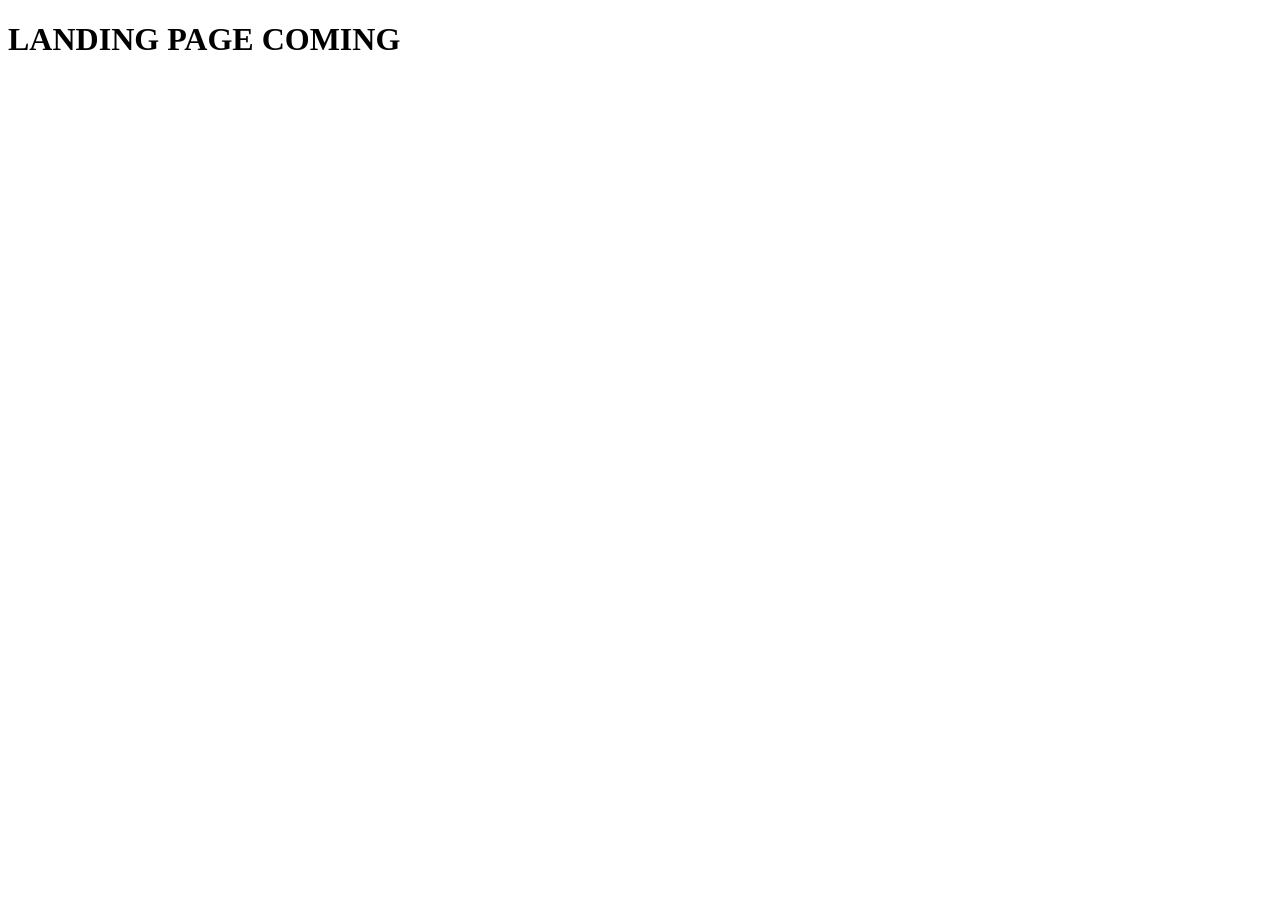
==== frontend/index.html @ fdd08b06 "Kgabo additions" ====
<!DOCTYPE html>
<html lang="en">
<head>
    <meta charset="UTF-8">
    <meta name="viewport" content="width=device-width, initial-scale=1.0">
    <title>Document</title>
</head>
<body>
    <h1>LANDING PAGE COMING</h1>
</body>
</html>
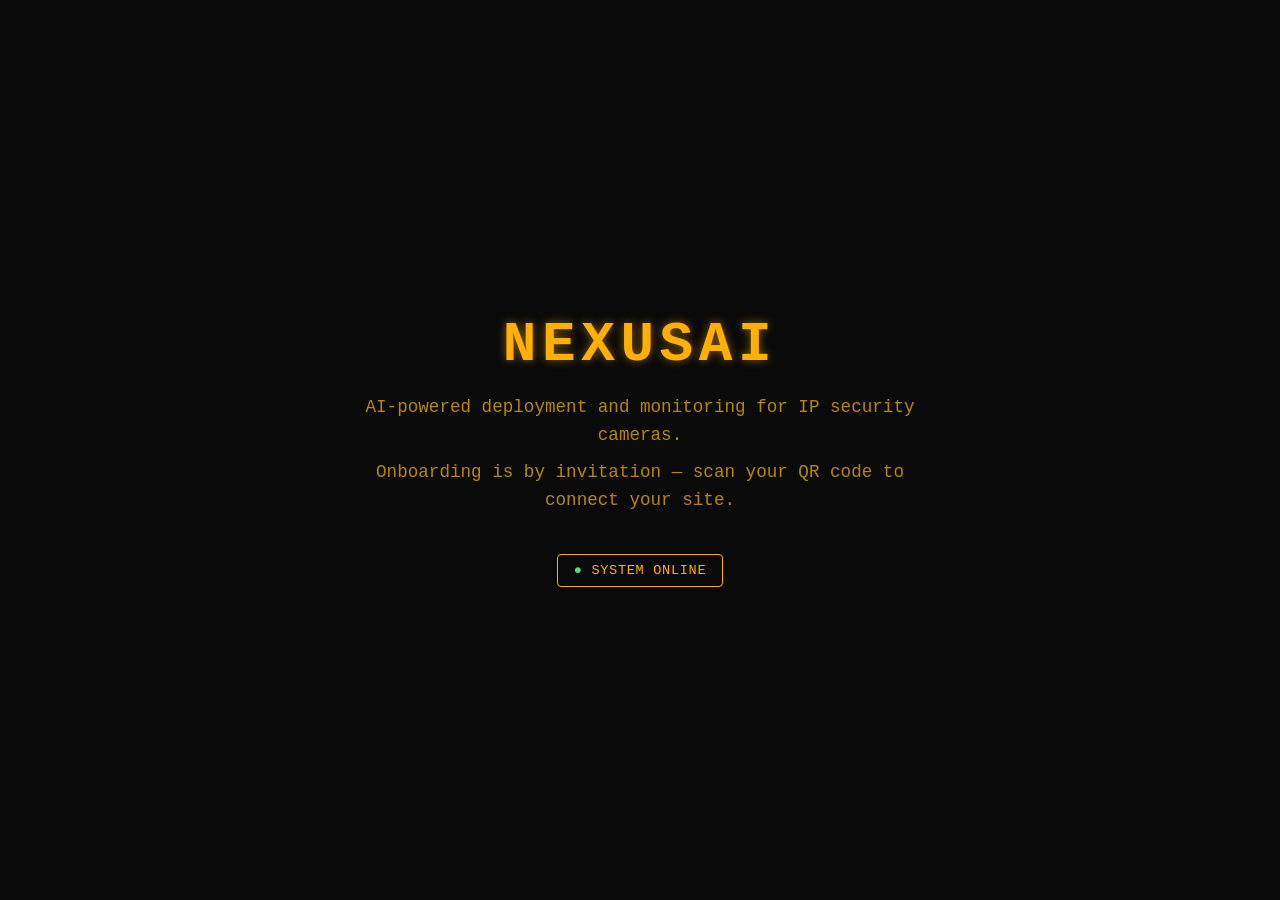
==== commit 869534d2: "add landing page - bare bone basic" ====
--- a/frontend/index.html
+++ b/frontend/index.html
@@ -3,9 +3,54 @@
 <head>
     <meta charset="UTF-8">
     <meta name="viewport" content="width=device-width, initial-scale=1.0">
-    <title>Document</title>
+    <title>NexusAI</title>
+    <style>
+        * { margin: 0; padding: 0; box-sizing: border-box; }
+        body {
+            background: #0a0a0a;
+            color: #ffb000;
+            font-family: 'Courier New', monospace;
+            min-height: 100vh;
+            display: flex;
+            align-items: center;
+            justify-content: center;
+            text-align: center;
+            padding: 2rem;
+        }
+        .container { max-width: 600px; }
+        h1 {
+            font-size: clamp(2rem, 6vw, 3.5rem);
+            letter-spacing: 0.1em;
+            text-shadow: 0 0 10px rgba(255, 176, 0, 0.5);
+            margin-bottom: 1rem;
+        }
+        p {
+            color: #b8860b;
+            font-size: 1.1rem;
+            line-height: 1.6;
+            margin-bottom: 0.5rem;
+        }
+        .status {
+            display: inline-block;
+            margin-top: 2rem;
+            padding: 0.5rem 1rem;
+            border: 1px solid #ffb000;
+            border-radius: 4px;
+            font-size: 0.85rem;
+            letter-spacing: 0.05em;
+        }
+        .status::before {
+            content: "● ";
+            color: #4ade80;
+        }
+    </style>
 </head>
 <body>
-    <h1>LANDING PAGE COMING</h1>
+    <div class="container">
+        <h1>NEXUSAI</h1>
+        <p>AI-powered deployment and monitoring for IP security cameras.</p>
+        <p>Onboarding is by invitation — scan your QR code to connect your site.</p>
+        <div class="status">SYSTEM ONLINE</div>
+    </div>
 </body>
 </html>
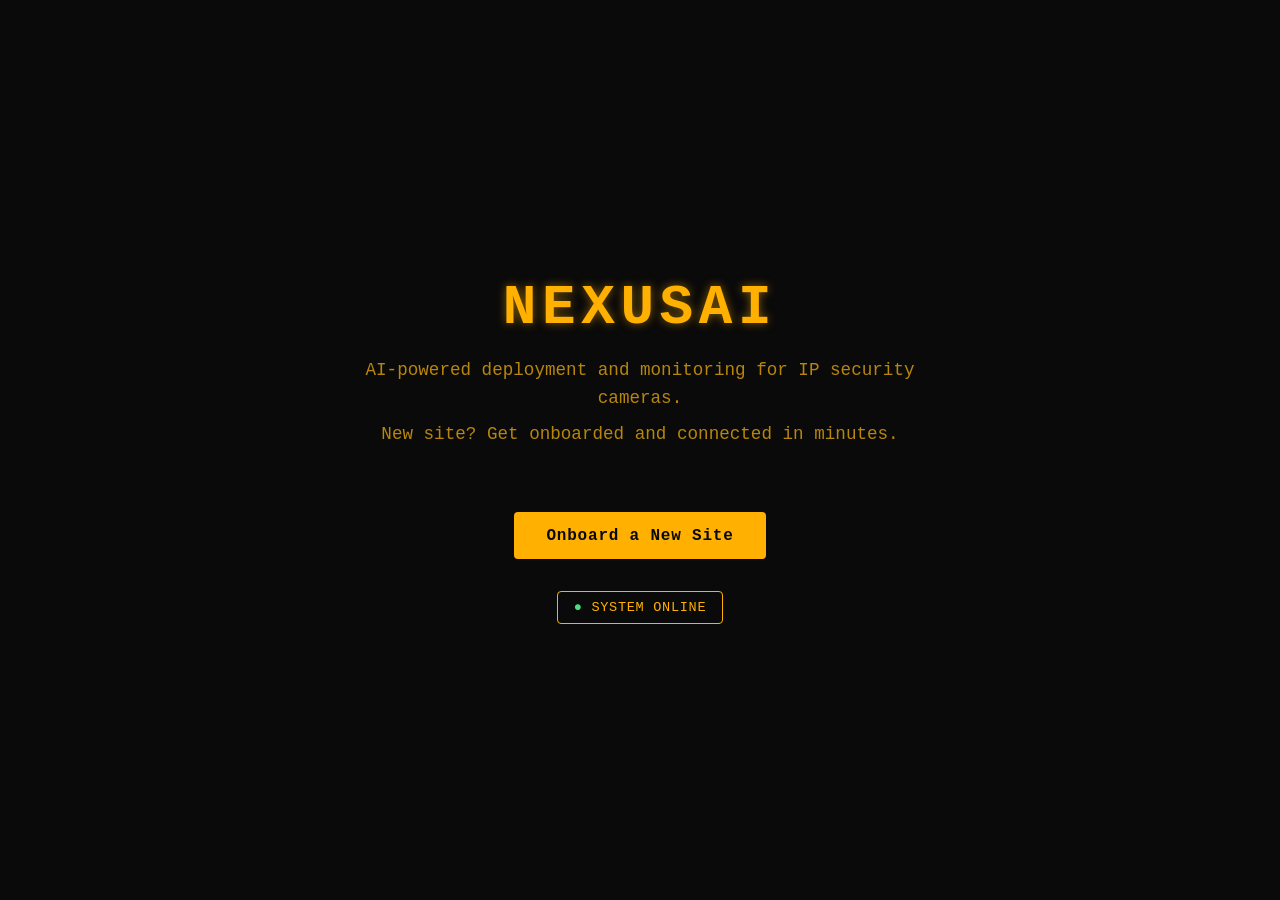
==== commit b607f170: "add CTA linking landing page to onboarding form" ====
--- a/frontend/index.html
+++ b/frontend/index.html
@@ -43,13 +43,31 @@
             content: "● ";
             color: #4ade80;
         }
+        .cta {
+            display: inline-block;
+            margin-top: 2rem;
+            padding: 0.9rem 2rem;
+            background: #ffb000;
+            color: #0a0a0a;
+            font-family: inherit;
+            font-weight: bold;
+            letter-spacing: 0.05em;
+            text-decoration: none;
+            border-radius: 4px;
+            transition: opacity 0.15s ease;
+        }
+        .cta:hover { opacity: 0.85; }
+        .cta-row { margin-top: 2rem; display: flex; gap: 1rem; justify-content: center; flex-wrap: wrap; }
     </style>
 </head>
 <body>
     <div class="container">
         <h1>NEXUSAI</h1>
         <p>AI-powered deployment and monitoring for IP security cameras.</p>
-        <p>Onboarding is by invitation — scan your QR code to connect your site.</p>
+        <p>New site? Get onboarded and connected in minutes.</p>
+        <div class="cta-row">
+            <a href="/form.html" class="cta">Onboard a New Site</a>
+        </div>
         <div class="status">SYSTEM ONLINE</div>
     </div>
 </body>
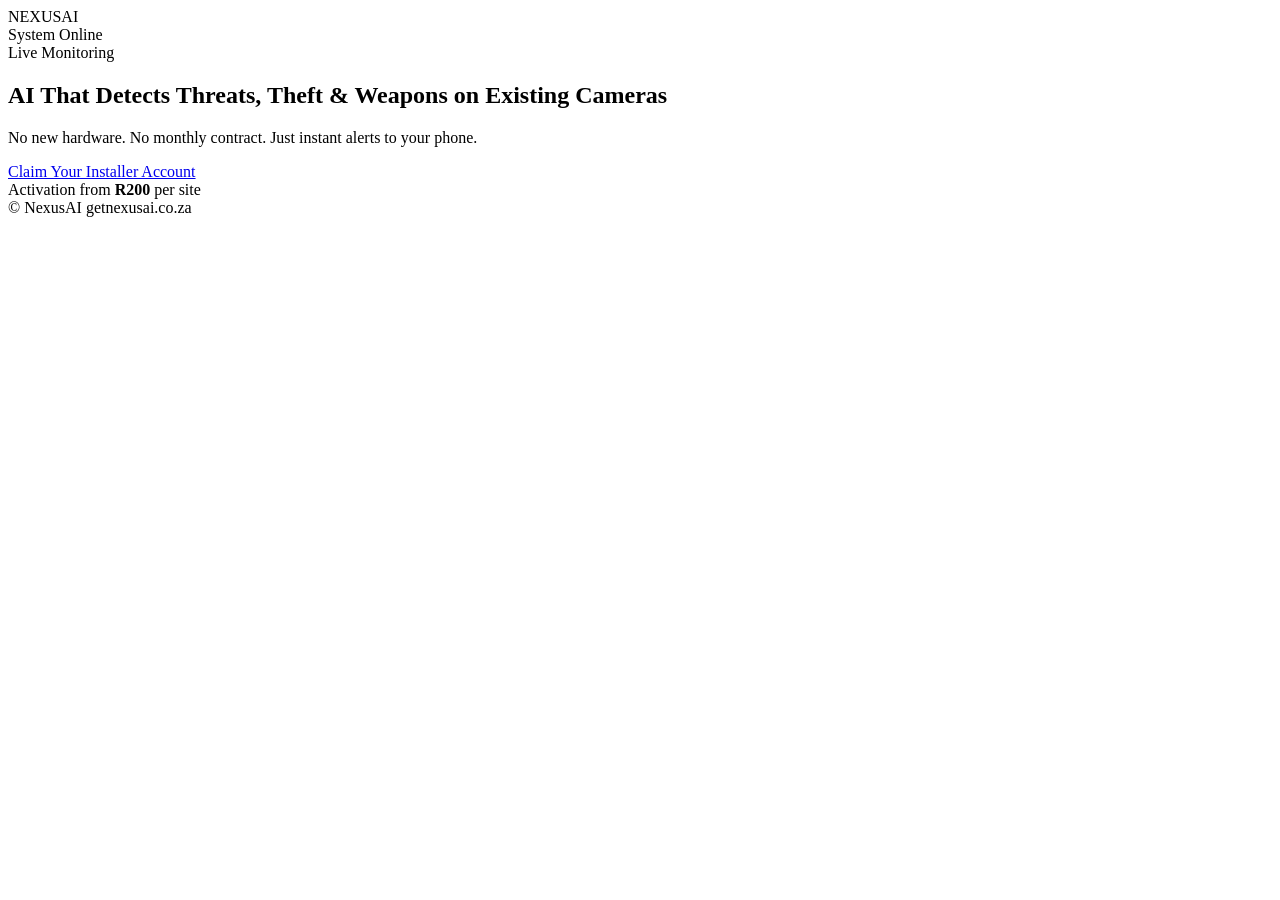
==== commit 119538cc: "Simple landing page & colour scheme updated" ====
--- a/frontend/index.html
+++ b/frontend/index.html
@@ -1,74 +1,56 @@
 <!DOCTYPE html>
 <html lang="en">
 <head>
-    <meta charset="UTF-8">
-    <meta name="viewport" content="width=device-width, initial-scale=1.0">
-    <title>NexusAI</title>
-    <style>
-        * { margin: 0; padding: 0; box-sizing: border-box; }
-        body {
-            background: #0a0a0a;
-            color: #ffb000;
-            font-family: 'Courier New', monospace;
-            min-height: 100vh;
-            display: flex;
-            align-items: center;
-            justify-content: center;
-            text-align: center;
-            padding: 2rem;
-        }
-        .container { max-width: 600px; }
-        h1 {
-            font-size: clamp(2rem, 6vw, 3.5rem);
-            letter-spacing: 0.1em;
-            text-shadow: 0 0 10px rgba(255, 176, 0, 0.5);
-            margin-bottom: 1rem;
-        }
-        p {
-            color: #b8860b;
-            font-size: 1.1rem;
-            line-height: 1.6;
-            margin-bottom: 0.5rem;
-        }
-        .status {
-            display: inline-block;
-            margin-top: 2rem;
-            padding: 0.5rem 1rem;
-            border: 1px solid #ffb000;
-            border-radius: 4px;
-            font-size: 0.85rem;
-            letter-spacing: 0.05em;
-        }
-        .status::before {
-            content: "● ";
-            color: #4ade80;
-        }
-        .cta {
-            display: inline-block;
-            margin-top: 2rem;
-            padding: 0.9rem 2rem;
-            background: #ffb000;
-            color: #0a0a0a;
-            font-family: inherit;
-            font-weight: bold;
-            letter-spacing: 0.05em;
-            text-decoration: none;
-            border-radius: 4px;
-            transition: opacity 0.15s ease;
-        }
-        .cta:hover { opacity: 0.85; }
-        .cta-row { margin-top: 2rem; display: flex; gap: 1rem; justify-content: center; flex-wrap: wrap; }
-    </style>
+  <meta charset="UTF-8">
+  <meta name="viewport" content="width=device-width, initial-scale=1.0">
+  <title>NexusAI — AI Threat Detection for Existing Cameras</title>
+  <link rel="preconnect" href="https://fonts.googleapis.com">
+  <link href="https://fonts.googleapis.com/css2?family=Space+Grotesk:wght@600;700&family=Inter:wght@400;500&family=IBM+Plex+Mono:wght@400;500&display=swap" rel="stylesheet">
+  <link rel="stylesheet" href="/styles.css">
 </head>
 <body>
-    <div class="container">
-        <h1>NEXUSAI</h1>
-        <p>AI-powered deployment and monitoring for IP security cameras.</p>
-        <p>New site? Get onboarded and connected in minutes.</p>
-        <div class="cta-row">
-            <a href="/form.html" class="cta">Onboard a New Site</a>
+
+  <nav class="nav">
+    <div class="wrap">
+      <div class="logo">NEXUS<span>AI</span></div>
+      <div class="nav-status">
+        <span class="osd"><span class="rec-dot"></span>System Online</span>
+      </div>
+    </div>
+  </nav>
+
+  <section class="hero">
+    <div class="wrap">
+      <div class="hero-frame">
+        <span class="corner tl"></span>
+        <span class="corner tr"></span>
+        <span class="corner bl"></span>
+        <span class="corner br"></span>
+
+        <div class="hero-eyebrow">
+          <span class="osd"><span class="rec-dot"></span>Live Monitoring</span>
         </div>
-        <div class="status">SYSTEM ONLINE</div>
+
+        <h1>AI That Detects Threats, Theft &amp; Weapons on Existing Cameras</h1>
+        <p class="hero-sub">No new hardware. No monthly contract. Just instant alerts to your phone.</p>
+
+        <a href="/form.html" class="btn btn-primary">Claim Your Installer Account</a>
+      </div>
     </div>
+  </section>
+
+  <div class="pricing-note">
+    <div class="wrap">
+      <span class="osd">Activation from <strong>R200</strong> per site</span>
+    </div>
+  </div>
+
+  <footer>
+    <div class="wrap">
+      <span class="osd">&copy; NexusAI</span>
+      <span class="osd">getnexusai.co.za</span>
+    </div>
+  </footer>
+
 </body>
 </html>
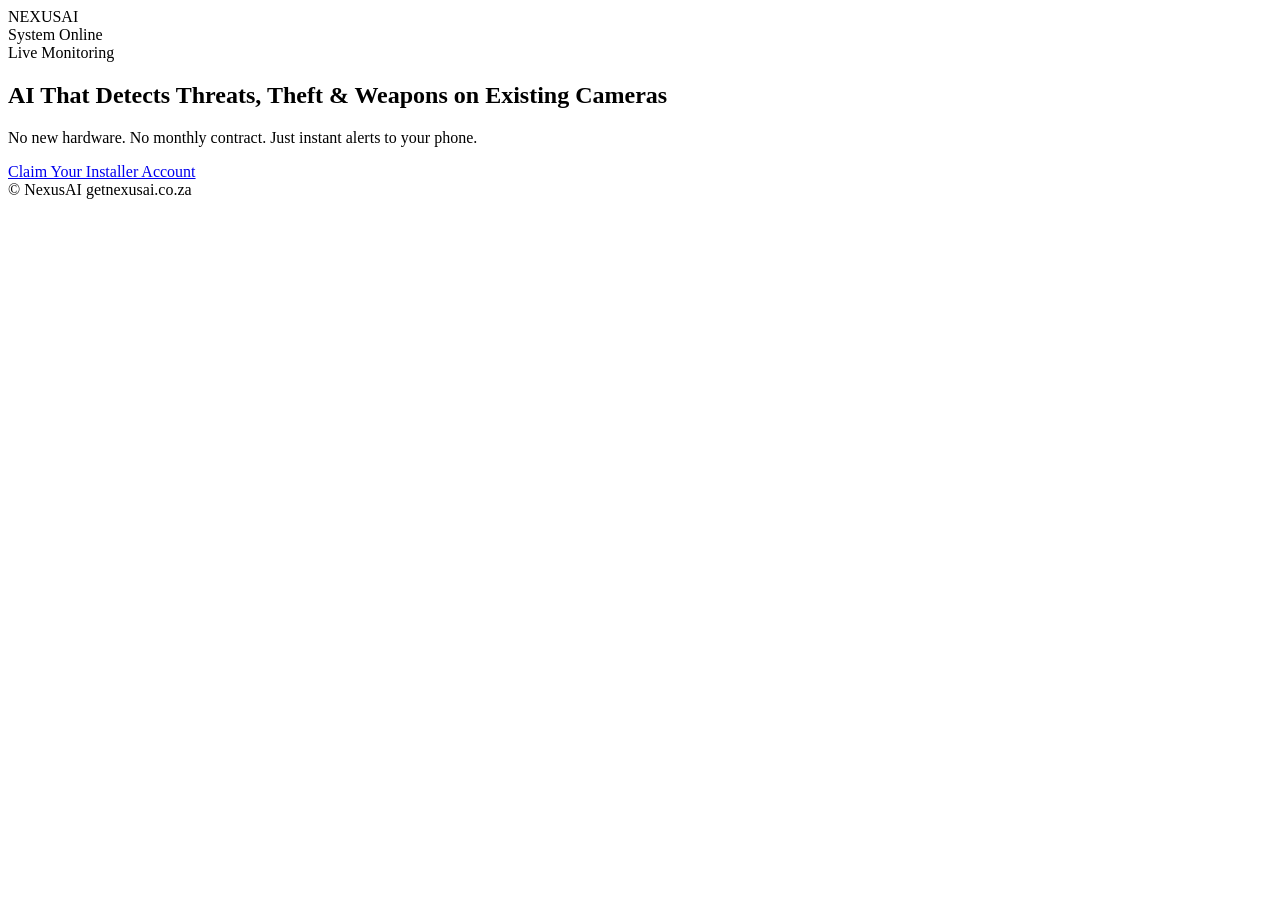
==== commit 236c3074: "final tests / flow for site" ====
--- a/frontend/index.html
+++ b/frontend/index.html
@@ -39,11 +39,11 @@
     </div>
   </section>
 
-  <div class="pricing-note">
+  <!-- <div class="pricing-note">
     <div class="wrap">
       <span class="osd">Activation from <strong>R200</strong> per site</span>
     </div>
-  </div>
+  </div> -->
 
   <footer>
     <div class="wrap">
